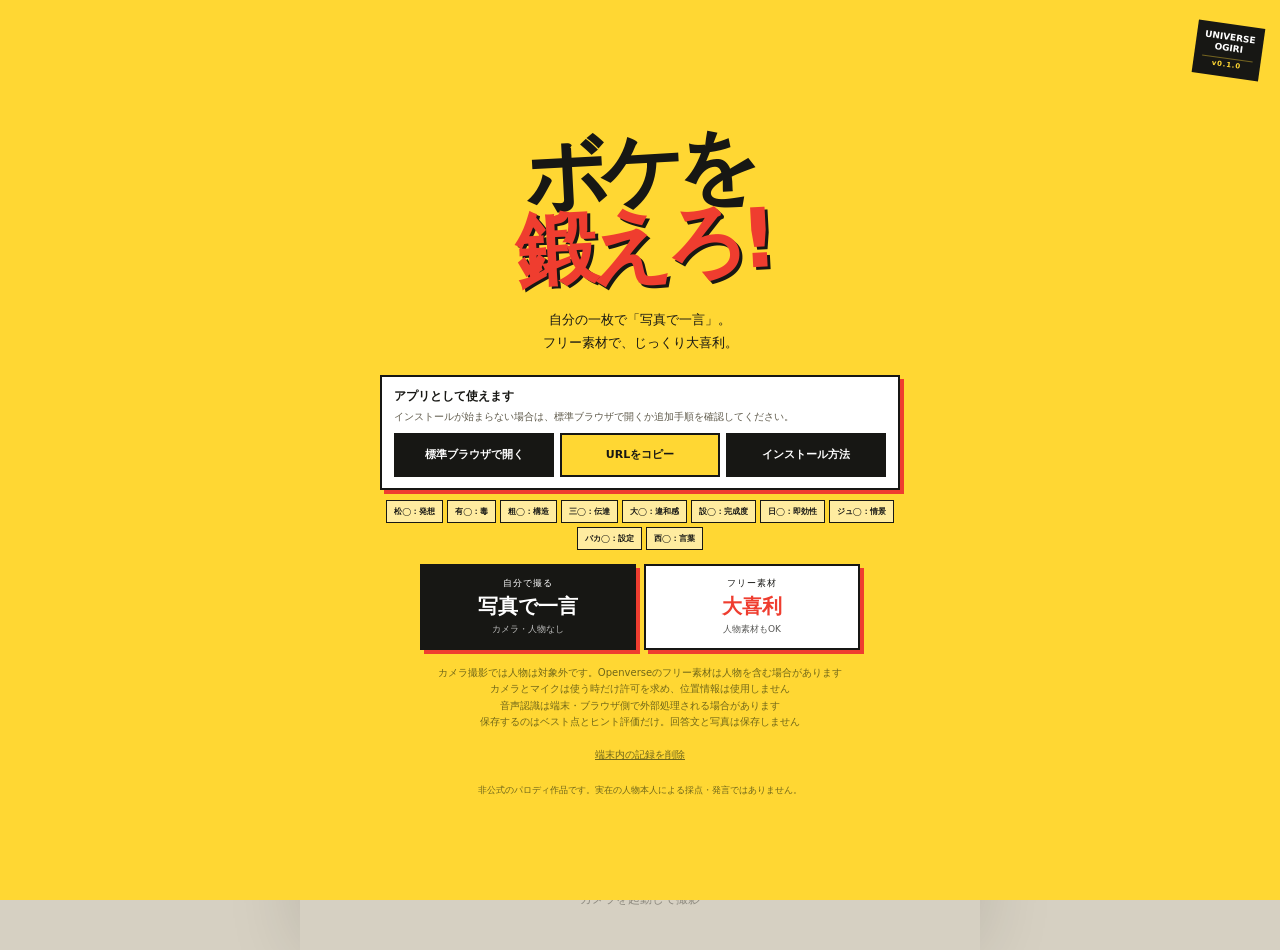
==== index.html @ 5e95cf33 "Release v0.1.0 with separate ogiri modes" ====
<!doctype html>
<html lang="ja">
<head>
  <meta charset="UTF-8">
  <meta name="viewport" content="width=device-width,initial-scale=1,viewport-fit=cover">
  <meta name="theme-color" content="#f2eddf">
  <meta name="application-version" content="0.1.0">
  <meta name="referrer" content="no-referrer">
  <meta http-equiv="Content-Security-Policy" content="default-src 'self'; script-src 'self'; style-src 'self'; img-src 'self' blob: data:; media-src 'self' blob:; connect-src 'self' https://api.openverse.org; object-src 'none'; base-uri 'none'; form-action 'self'">
  <link rel="manifest" href="manifest.webmanifest?v=0.1.0-r8">
  <link rel="icon" type="image/png" href="assets/icon-192.png?v=0.1.0-r8">
  <link rel="apple-touch-icon" href="assets/icon-192.png?v=0.1.0-r8">
  <title>ボケトレ！— 森羅万象・大喜利トレーニング</title>
  <link rel="stylesheet" href="style.css?v=0.1.0-r8">
  <link rel="stylesheet" href="enhancements.css?v=0.1.0-r8">
</head>
<body>
  <main id="app">
    <header>
      <div class="logo"><span>毎日3分</span><b>ボケトレ!</b></div>
      <div class="record"><span>BEST</span><b id="best">—</b></div>
    </header>

    <section id="cameraStage" class="camera-stage">
      <video id="camera" autoplay muted playsinline></video>
      <canvas id="photo"></canvas>
      <img id="stockImage" class="stock-image" alt="大喜利用のフリー画像" referrerpolicy="no-referrer">
      <div class="camera-empty"><div class="eye">◉</div><b>森羅万象を、大喜利に。</b><span>物、空、街、影、風景。なんでもどうぞ。</span></div>
      <div id="peopleWarning" class="people-warning">人物は撮影しないでください</div>
      <div class="finder"><i></i><i></i><i></i><i></i></div>
      <div id="countdown" class="countdown"></div>
      <button id="flipBtn" class="flip" aria-label="カメラ切り替え">↻</button>
      <div id="timer" class="timer"><span></span></div>
    </section>
    <a id="attribution" class="attribution" target="_blank" rel="noopener noreferrer"></a>

    <section id="promptCard" class="prompt-card">
      <span id="modeBadge">モードを選択</span>
      <h1 id="prompt">まずは、目の前の何かを撮ってください。</h1>
    </section>

    <div id="observations" class="observations"><span>時刻を観測中</span></div>

    <section class="controls">
      <button id="shutter" class="shutter" aria-label="撮影する"><i></i></button>
      <button id="stockBtn" class="stock-btn"><b>▦</b><span>フリー画像で遊ぶ</span></button>
      <button id="confirmPhotoBtn" class="confirm-photo" hidden>人物なし・この写真で進む</button>
      <button id="answerBtn" class="answer-btn" hidden><i></i><b>声でボケる</b><span>TAP TO ANSWER</span></button>
      <button id="textAnswerBtn" class="text-answer-btn" hidden>文字で答える</button>
      <form id="textEntry" class="text-entry" hidden>
        <label for="answerInput">回答を入力</label>
        <div><input id="answerInput" maxlength="120" enterkeyhint="send" autocomplete="off" placeholder="ボケを入力"><button type="submit">採点</button></div>
      </form>
      <p id="status">カメラを起動して撮影</p>
    </section>

    <section id="answerCard" class="answer-card">
      <span>あなたの回答</span><p id="answerText">……</p>
    </section>

    <section id="judging" class="judging">
      <div class="judge-panel"><span>M</span><span>A</span><span>S</span><span>M</span><span>O</span><span>S</span><span>H</span><span>J</span><span>B</span><span>N</span></div>
      <div class="judge-name"><span>10の視点</span><b>回答を分析中</b><small>COMEDY TRAINING</small></div>
      <div class="thinking"><i></i><i></i><i></i></div>
    </section>

    <section id="result" class="result">
      <div class="score-ring"><span>TRAINING SCORE</span><b id="score">0</b><em>/ 100</em></div>
      <div id="growth" class="growth"></div>
      <p id="judgeComment"></p>
      <div id="breakdown" class="breakdown"></div>
      <div id="coachTip" class="coach-tip"></div>
      <details class="scoring-trace"><summary>採点根拠を開く</summary><div id="trace"></div></details>
      <div class="calibrate"><span>ヒントは役立った？</span><button id="nearBtn">役立つ</button><button id="farBtn">微妙</button></div>
      <button id="retryBtn">ヒントを使って同じお題に再挑戦</button>
      <button id="newPhotoBtn">次のトレーニングへ</button>
      <button id="changeModeBtn">モード選択に戻る</button>
    </section>

    <section id="start" class="start">
      <div class="sticker">UNIVERSE<br>OGIRI<span class="app-version" aria-label="バージョン 0.1.0">v0.1.0</span></div>
      <h1>ボケを<br><strong>鍛えろ!</strong></h1>
      <p>自分の一枚で「写真で一言」。<br>フリー素材で、じっくり大喜利。</p>
      <aside id="pwaPanel" class="pwa-panel" aria-live="polite" hidden>
        <strong id="pwaTitle"></strong>
        <p id="pwaMessage"></p>
        <div class="pwa-actions">
          <a id="openBrowserBtn" class="pwa-primary" href="./" target="_blank" rel="noopener noreferrer" hidden>標準ブラウザで開く</a>
          <button id="copyUrlBtn" class="pwa-secondary" type="button" hidden>URLをコピー</button>
          <button id="installPwaBtn" class="pwa-primary" type="button" hidden>アプリをインストール</button>
          <button id="installHelpBtn" class="pwa-secondary" type="button" hidden>追加方法を見る</button>
        </div>
        <p id="installHelp" class="pwa-help" hidden></p>
      </aside>
      <div class="judge-roster"><span>松◯：発想</span><span>有◯：毒</span><span>粗◯：構造</span><span>三◯：伝達</span><span>大◯：違和感</span><span>設◯：完成度</span><span>日◯：即効性</span><span>ジュ◯：情景</span><span>バカ◯：設定</span><span>西◯：言葉</span></div>
      <div class="mode-select" aria-label="トレーニングモード">
        <button id="cameraModeBtn" type="button"><span>自分で撮る</span><b>写真で一言</b><em>カメラ・人物なし</em></button>
        <button id="stockModeBtn" type="button"><span>フリー素材</span><b>大喜利</b><em>人物素材もOK</em></button>
      </div>
      <small>カメラ撮影では人物は対象外です。Openverseのフリー素材は人物を含む場合があります<br>カメラとマイクは使う時だけ許可を求め、位置情報は使用しません<br>音声認識は端末・ブラウザ側で外部処理される場合があります<br>保存するのはベスト点とヒント評価だけ。回答文と写真は保存しません</small>
      <button id="clearDataBtn" class="clear-data" type="button">端末内の記録を削除</button>
      <div class="disclaimer">非公式のパロディ作品です。実在の人物本人による採点・発言ではありません。</div>
    </section>
  </main>
  <script src="scoring-core.js?v=0.1.0-r8"></script>
  <script src="pwa-ui.js?v=0.1.0-r8"></script>
  <script src="game.js?v=0.1.0-r8"></script>
</body>
</html>
---- style.css ----
:root{--paper:#f2eddf;--ink:#171714;--red:#ef3d2f;--yellow:#ffd733;--muted:#8d897e}*{box-sizing:border-box;-webkit-tap-highlight-color:transparent}html,body{margin:0;width:100%;min-height:100%;background:var(--paper);color:var(--ink);font-family:system-ui,-apple-system,"Yu Gothic UI","Hiragino Kaku Gothic ProN",sans-serif}button,input{font:inherit;color:inherit}button{min-height:44px}button:active{transform:scale(.96)}#app{min-height:100dvh;position:relative;overflow-x:hidden;padding-bottom:max(20px,env(safe-area-inset-bottom))}header{height:74px;padding:max(15px,env(safe-area-inset-top)) 20px 8px;display:flex;align-items:center;justify-content:space-between}.logo{font-size:12px;font-weight:900;transform:rotate(-2deg)}.logo span{display:block;line-height:.8}.logo b{font-size:25px;line-height:1;color:var(--red);letter-spacing:-.08em}.record{text-align:right}.record span{display:block;font:800 8px system-ui;letter-spacing:.18em;color:var(--muted)}.record b{font:800 22px system-ui}.camera-stage{position:relative;width:calc(100% - 24px);height:min(48vh,420px);min-height:250px;margin:0 12px;border-radius:26px;overflow:hidden;background:#161713;box-shadow:0 12px 30px #302c221c}.camera-stage video,.camera-stage canvas{width:100%;height:100%;object-fit:cover;display:block}.camera-stage canvas{display:none}.camera-stage.captured video{display:none}.camera-stage.captured canvas{display:block}.camera-empty{position:absolute;inset:0;color:#f2eddf;display:flex;flex-direction:column;align-items:center;justify-content:center;background:radial-gradient(circle at 50% 40%,#393a33,#171814 65%)}.camera-ready .camera-empty{display:none}.camera-empty .eye{font-size:54px;color:var(--yellow);line-height:1}.camera-empty b{font-size:17px;margin-top:14px}.camera-empty span{font-size:10px;color:#aaa99f;margin-top:6px}.finder{position:absolute;inset:16px;pointer-events:none}.finder i{position:absolute;width:28px;height:28px;border-color:#fff;border-style:solid;opacity:.75}.finder i:nth-child(1){top:0;left:0;border-width:2px 0 0 2px}.finder i:nth-child(2){top:0;right:0;border-width:2px 2px 0 0}.finder i:nth-child(3){bottom:0;left:0;border-width:0 0 2px 2px}.finder i:nth-child(4){right:0;bottom:0;border-width:0 2px 2px 0}.flip{position:absolute;right:14px;top:14px;width:44px;height:44px;border-radius:50%;border:1px solid #ffffff55;background:#0008;color:white;font-size:23px}.countdown{position:absolute;inset:0;display:grid;place-items:center;font:900 100px system-ui;color:var(--yellow);text-shadow:3px 3px 0 #000;pointer-events:none}.timer{position:absolute;left:0;right:0;bottom:0;height:6px;background:#ffffff33}.timer span{display:block;height:100%;width:100%;background:var(--yellow);transform-origin:left}.prompt-card{position:relative;margin:-22px 28px 0;background:white;padding:16px 18px 17px;border:2px solid var(--ink);box-shadow:5px 5px 0 var(--ink);transform:rotate(-1deg);z-index:2;min-height:91px}.prompt-card>span,.answer-card>span{display:block;color:var(--red);font-size:10px;font-weight:900;letter-spacing:.2em}.prompt-card h1{font-size:clamp(16px,4.5vw,21px);line-height:1.45;margin:5px 0 0;letter-spacing:-.03em}.controls{text-align:center;padding:24px 16px 12px}.shutter{width:74px;height:74px;border-radius:50%;border:3px solid var(--ink);background:transparent;padding:7px}.shutter i{display:block;width:100%;height:100%;border-radius:50%;background:var(--red);transition:.2s}.shutter:disabled{opacity:.25}.answer-btn{margin:auto;border:0;background:transparent}.answer-btn i{display:block;margin:auto;width:72px;height:72px;border-radius:50%;background:var(--red);border:3px solid var(--ink);box-shadow:4px 4px 0 var(--ink);position:relative}.answer-btn i:before{content:"";position:absolute;width:17px;height:29px;border:3px solid white;border-radius:12px;left:24px;top:15px}.answer-btn b{display:block;margin-top:8px;font-size:14px}.answer-btn span{font:800 8px system-ui;letter-spacing:.25em;color:var(--muted)}.listening .answer-btn i{animation:pulse .8s infinite}.controls>p{font-size:12px;color:var(--muted);margin:10px}.answer-card{display:none;margin:16px 22px;padding:13px 16px;border-left:4px solid var(--red);background:#fff}.answer-card.show{display:block}.answer-card p{font-size:16px;font-weight:800;margin:5px 0}.judging{position:fixed;z-index:10;inset:0;background:var(--ink);color:var(--paper);display:none;flex-direction:column;align-items:center;justify-content:center}.judging.show{display:flex}.judge-name{text-align:center;margin-top:25px}.judge-name span,.judge-name small{display:block;font-size:9px;letter-spacing:.25em;color:#999}.judge-name b{display:block;font-size:26px;margin:4px}.thinking{display:flex;gap:8px;margin-top:30px}.thinking i{width:8px;height:8px;background:var(--yellow);border-radius:50%;animation:think 1s infinite}.thinking i:nth-child(2){animation-delay:.18s}.thinking i:nth-child(3){animation-delay:.36s}.result{position:fixed;z-index:11;inset:0;background:var(--yellow);display:none;flex-direction:column;align-items:center;text-align:center;padding:max(50px,env(safe-area-inset-top)) 26px max(25px,env(safe-area-inset-bottom));overflow:auto}.result.show{display:flex}.score-ring{width:180px;height:180px;min-height:180px;border:5px solid var(--ink);border-radius:50%;display:flex;flex-direction:column;justify-content:center;transform:rotate(-3deg);box-shadow:8px 8px 0 var(--red);background:var(--paper)}.score-ring span{font:800 9px system-ui;letter-spacing:.25em}.score-ring b{font:800 88px/.8 system-ui;color:var(--red)}.score-ring em{font:800 12px system-ui;font-style:normal}.result>p{font-size:20px;font-weight:900;line-height:1.6;min-height:64px;margin:30px 0 15px;max-width:350px}.breakdown{display:flex;gap:8px;margin-bottom:25px}.breakdown span{padding:6px 10px;border:1px solid var(--ink);font-size:9px;background:#fff}.result button{width:min(320px,100%);padding:14px;border:2px solid var(--ink);background:var(--ink);color:white;font-weight:900;margin:4px}.result #newPhotoBtn{background:transparent;color:var(--ink)}.start{position:fixed;z-index:20;inset:0;background:var(--yellow);display:flex;flex-direction:column;align-items:center;justify-content:center;text-align:center;padding:60px 28px 42px;overflow-y:auto}.start.gone{display:none}.start .sticker{position:absolute;top:max(24px,env(safe-area-inset-top));right:18px;background:var(--ink);color:white;padding:8px;font:800 9px/1.2 system-ui;transform:rotate(8deg)}.start h1{font-size:clamp(50px,16vw,82px);line-height:.9;margin:13px 0;letter-spacing:-.1em;transform:rotate(-3deg)}.start h1 strong{color:var(--red);text-shadow:3px 3px 0 var(--ink)}.start>p{font-size:13px;line-height:1.8}.start #startBtn{margin-top:20px;background:var(--ink);color:white;border:0;padding:17px 34px;font-weight:900;box-shadow:6px 6px 0 var(--red)}.start small{font-size:10px;line-height:1.65;color:#716719;margin-top:15px;max-width:360px}.start .clear-data{min-height:34px;margin-top:7px;border:0;background:transparent;text-decoration:underline;color:#6f661c;font-size:10px}.disclaimer{margin-top:12px;font-size:9px;color:#6f661c;max-width:330px}@keyframes pulse{50%{transform:scale(1.12);box-shadow:0 0 0 14px #ef3d2f33}}@keyframes think{50%{transform:translateY(-10px)}}@media(max-height:680px){.start{justify-content:flex-start}.start h1{font-size:48px}.judge-roster{margin-top:4px!important}.camera-stage{height:300px}}@media(min-width:700px){#app{max-width:430px;margin:auto;box-shadow:0 0 70px #0002}body{background:#d6d0c2}}
---- enhancements.css ----
.people-warning{position:absolute;z-index:3;left:50%;top:14px;transform:translateX(-50%);white-space:nowrap;background:#171714cc;color:#ffd733;border:1px solid #ffd73366;border-radius:100px;padding:6px 11px;font-size:8px;font-weight:900;letter-spacing:.06em}
.camera-stage.captured .people-warning{display:none}
.observations{display:flex;gap:5px;overflow:hidden;margin:10px 22px -8px}
.observations span{flex:none;border:1px solid #17171444;border-radius:100px;padding:5px 9px;font:800 9px system-ui;letter-spacing:.04em;color:#68655c;background:#fff8}
.judge-roster{display:flex;flex-wrap:wrap;justify-content:center;gap:4px;max-width:340px;margin:8px auto 0}.judge-roster span{border:1px solid #171714;padding:5px 7px;font-size:8px;font-weight:900;background:#fff8}.judge-panel{display:flex}.judge-panel span{width:37px;height:37px;margin-left:-5px;border-radius:50%;border:2px solid #f2eddf;background:#33332e;display:grid;place-items:center;font:800 15px system-ui;color:#ffd733}.judge-panel span:first-child{margin-left:0}.judge-scores{display:grid!important;grid-template-columns:repeat(5,1fr);gap:3px;width:min(370px,100%);margin-bottom:18px!important}.judge-scores span{padding:7px 2px!important;font-size:8px!important;background:#fff!important}.judge-scores b{display:block;font:800 16px system-ui;color:#ef3d2f}
.stock-image{display:none;width:100%;height:100%;object-fit:cover}.camera-stage.using-stock video,.camera-stage.using-stock canvas,.camera-stage.using-stock .camera-empty{display:none}.camera-stage.using-stock .stock-image{display:block}.stock-btn{display:flex;align-items:center;gap:7px;margin:11px auto 0;border:1px solid #171714;background:#fff;padding:9px 14px;font-size:11px;font-weight:900;border-radius:100px}.stock-btn[hidden]{display:none}.stock-btn b{font-size:17px}.attribution{display:none;margin:7px 20px -5px;text-align:center;color:#68655c;font-size:9px;text-decoration:underline;white-space:nowrap;overflow:hidden;text-overflow:ellipsis}.attribution.show{display:block}
.scoring-trace{width:min(360px,100%);margin:0 0 18px;border-top:1px solid #17171455;border-bottom:1px solid #17171455;padding:8px}.scoring-trace summary{cursor:pointer;font-size:11px;font-weight:900}.scoring-trace div{padding-top:8px;font-size:10px;line-height:1.8;text-align:left;white-space:pre-line}.offline-mark{color:#ef3d2f!important;font-weight:900}
.calibrate{display:flex;align-items:center;justify-content:center;flex-wrap:wrap;gap:4px;margin:-7px 0 14px}.calibrate span{font-size:10px;margin-right:5px}.calibrate button{width:auto!important;min-height:40px;margin:0!important;padding:7px 12px!important;font-size:10px!important;background:#fff!important;color:#171714!important;border-width:1px!important}.calibrate.done button{opacity:.35}.calibrate.done:after{content:attr(data-message);width:100%;font-size:9px;font-weight:900;margin-top:4px}
.growth{min-height:22px;margin-top:15px;font:900 14px "Noto Sans JP";color:#ef3d2f}.growth.up{font-size:21px}.coach-tip{width:min(360px,100%);margin:0 0 16px;background:#171714;color:#f2eddf;padding:13px 15px;text-align:left;font-size:11px;line-height:1.7;border-left:6px solid #ef3d2f}.coach-tip b{display:block;color:#ffd733;font-size:9px;letter-spacing:.12em;margin-bottom:3px}
.confirm-photo,.text-answer-btn{display:block;margin:10px auto 0;min-height:44px;border:2px solid #171714;background:#ffd733;padding:10px 16px;font-size:12px;font-weight:900;border-radius:8px}.text-answer-btn{background:transparent}.text-entry{width:min(360px,100%);margin:12px auto 0;text-align:left}.text-entry label{display:block;font-size:10px;font-weight:900;margin-bottom:5px}.text-entry div{display:flex;gap:6px}.text-entry input{min-width:0;flex:1;height:46px;border:2px solid #171714;background:#fff;padding:0 12px;font-size:16px;border-radius:8px}.text-entry button{width:66px;border:0;background:#171714;color:#fff;font-weight:900;border-radius:8px}.confirm-photo[hidden],.text-answer-btn[hidden],.text-entry[hidden]{display:none}
.start .sticker .app-version{display:block;margin-top:4px;border-top:1px solid #ffd73366;padding-top:3px;font:800 7px/1 system-ui;letter-spacing:.12em;color:#ffd733}
@media(min-width:700px){#app{max-width:680px}.camera-stage{height:min(62vh,560px)}.start>p,.start small{max-width:520px}.judge-roster{max-width:520px}.mode-select{width:min(520px,100%)}.judge-scores,.coach-tip,.scoring-trace,.text-entry{width:min(520px,100%)}.result>p{max-width:520px}}
.pwa-panel{width:min(520px,100%);margin:8px auto 2px;padding:11px 12px;border:2px solid #171714;background:#fff;box-shadow:4px 4px 0 #ef3d2f;text-align:left}.pwa-panel>strong{display:block;font-size:12px}.pwa-panel>p{margin:4px 0 8px;font-size:10px;line-height:1.55;color:#5f5a4b}.pwa-actions{display:flex;flex-wrap:wrap;gap:6px}.pwa-actions a,.pwa-actions button{flex:1 1 150px;min-height:44px;margin:0!important;padding:10px 12px;border:2px solid #171714;text-align:center;text-decoration:none;font-size:11px;font-weight:900;display:grid;place-items:center}.pwa-actions .pwa-primary{background:#171714;color:#fff}.pwa-actions .pwa-secondary{background:#ffd733;color:#171714}.pwa-panel[hidden],.pwa-panel [hidden]{display:none!important}.pwa-panel .pwa-help{margin:8px 0 0;padding-top:7px;border-top:1px solid #17171444;color:#171714;font-weight:700;word-break:break-all}
.mode-select{display:grid;grid-template-columns:repeat(2,minmax(0,1fr));gap:8px;width:min(440px,100%);margin:14px auto 0}.mode-select button{min-height:86px;margin:0;border:2px solid #171714;padding:10px;box-shadow:4px 4px 0 #ef3d2f;font-style:normal}.mode-select span,.mode-select b,.mode-select em{display:block}.mode-select span{font-size:9px;letter-spacing:.12em}.mode-select b{margin:3px 0;font-size:20px}.mode-select em{font-size:9px;font-style:normal;opacity:.72}.mode-select #cameraModeBtn{background:#171714;color:#fff}.mode-select #stockModeBtn{background:#fff;color:#171714}.mode-select #stockModeBtn b{color:#ef3d2f}.result #changeModeBtn{background:transparent;color:#171714;border:0;text-decoration:underline;font-size:11px}.prompt-card #modeBadge{color:#ef3d2f}@media(max-width:360px){.mode-select{grid-template-columns:1fr}.mode-select button{min-height:70px}}
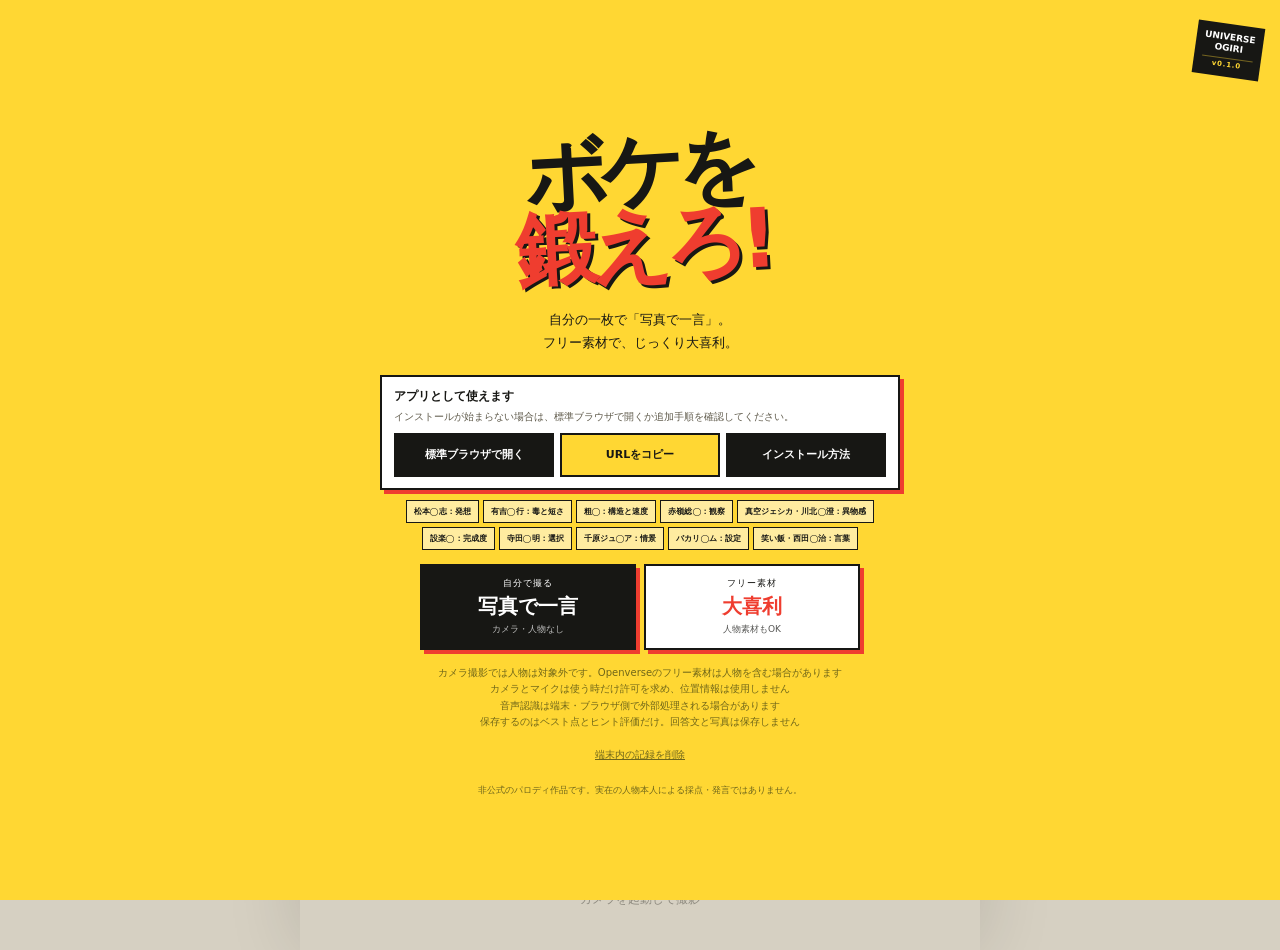
==== commit 8fc5076c: "Implement researched 12-axis judge system" ====
--- a/index.html
+++ b/index.html
@@ -7,12 +7,12 @@
   <meta name="application-version" content="0.1.0">
   <meta name="referrer" content="no-referrer">
   <meta http-equiv="Content-Security-Policy" content="default-src 'self'; script-src 'self'; style-src 'self'; img-src 'self' blob: data:; media-src 'self' blob:; connect-src 'self' https://api.openverse.org; object-src 'none'; base-uri 'none'; form-action 'self'">
-  <link rel="manifest" href="manifest.webmanifest?v=0.1.0-r8">
-  <link rel="icon" type="image/png" href="assets/icon-192.png?v=0.1.0-r8">
-  <link rel="apple-touch-icon" href="assets/icon-192.png?v=0.1.0-r8">
+  <link rel="manifest" href="manifest.webmanifest?v=0.1.0-r15">
+  <link rel="icon" type="image/png" href="assets/icon-192.png?v=0.1.0-r15">
+  <link rel="apple-touch-icon" href="assets/icon-192.png?v=0.1.0-r15">
   <title>ボケトレ！— 森羅万象・大喜利トレーニング</title>
-  <link rel="stylesheet" href="style.css?v=0.1.0-r8">
-  <link rel="stylesheet" href="enhancements.css?v=0.1.0-r8">
+  <link rel="stylesheet" href="style.css?v=0.1.0-r15">
+  <link rel="stylesheet" href="enhancements.css?v=0.1.0-r15">
 </head>
 <body>
   <main id="app">
@@ -59,7 +59,7 @@
     </section>
 
     <section id="judging" class="judging">
-      <div class="judge-panel"><span>M</span><span>A</span><span>S</span><span>M</span><span>O</span><span>S</span><span>H</span><span>J</span><span>B</span><span>N</span></div>
+      <div class="judge-panel"><span>M</span><span>A</span><span>S</span><span>A</span><span>K</span><span>S</span><span>T</span><span>J</span><span>B</span><span>N</span></div>
       <div class="judge-name"><span>10の視点</span><b>回答を分析中</b><small>COMEDY TRAINING</small></div>
       <div class="thinking"><i></i><i></i><i></i></div>
     </section>
@@ -92,7 +92,7 @@
         </div>
         <p id="installHelp" class="pwa-help" hidden></p>
       </aside>
-      <div class="judge-roster"><span>松◯：発想</span><span>有◯：毒</span><span>粗◯：構造</span><span>三◯：伝達</span><span>大◯：違和感</span><span>設◯：完成度</span><span>日◯：即効性</span><span>ジュ◯：情景</span><span>バカ◯：設定</span><span>西◯：言葉</span></div>
+      <div class="judge-roster"><span>松本◯志：発想</span><span>有吉◯行：毒</span><span>粗◯：構造</span><span>赤嶺総◯：観察</span><span>真空ジェシカ・川北◯澄：異物感</span><span>設楽◯：完成度</span><span>寺田◯明：選択</span><span>千原ジュ◯ア：情景</span><span>バカリ◯ム：設定</span><span>笑い飯・西田◯治：言葉</span></div>
       <div class="mode-select" aria-label="トレーニングモード">
         <button id="cameraModeBtn" type="button"><span>自分で撮る</span><b>写真で一言</b><em>カメラ・人物なし</em></button>
         <button id="stockModeBtn" type="button"><span>フリー素材</span><b>大喜利</b><em>人物素材もOK</em></button>
@@ -102,8 +102,8 @@
       <div class="disclaimer">非公式のパロディ作品です。実在の人物本人による採点・発言ではありません。</div>
     </section>
   </main>
-  <script src="scoring-core.js?v=0.1.0-r8"></script>
-  <script src="pwa-ui.js?v=0.1.0-r8"></script>
-  <script src="game.js?v=0.1.0-r8"></script>
+  <script src="scoring-core.js?v=0.1.0-r15"></script>
+  <script src="pwa-ui.js?v=0.1.0-r15"></script>
+  <script src="game.js?v=0.1.0-r15"></script>
 </body>
 </html>
--- a/enhancements.css
+++ b/enhancements.css
@@ -2,13 +2,13 @@
 .camera-stage.captured .people-warning{display:none}
 .observations{display:flex;gap:5px;overflow:hidden;margin:10px 22px -8px}
 .observations span{flex:none;border:1px solid #17171444;border-radius:100px;padding:5px 9px;font:800 9px system-ui;letter-spacing:.04em;color:#68655c;background:#fff8}
-.judge-roster{display:flex;flex-wrap:wrap;justify-content:center;gap:4px;max-width:340px;margin:8px auto 0}.judge-roster span{border:1px solid #171714;padding:5px 7px;font-size:8px;font-weight:900;background:#fff8}.judge-panel{display:flex}.judge-panel span{width:37px;height:37px;margin-left:-5px;border-radius:50%;border:2px solid #f2eddf;background:#33332e;display:grid;place-items:center;font:800 15px system-ui;color:#ffd733}.judge-panel span:first-child{margin-left:0}.judge-scores{display:grid!important;grid-template-columns:repeat(5,1fr);gap:3px;width:min(370px,100%);margin-bottom:18px!important}.judge-scores span{padding:7px 2px!important;font-size:8px!important;background:#fff!important}.judge-scores b{display:block;font:800 16px system-ui;color:#ef3d2f}
+.judge-roster{display:flex;flex-wrap:wrap;justify-content:center;gap:4px;max-width:340px;margin:8px auto 0}.judge-roster span{border:1px solid #171714;padding:5px 7px;font-size:8px;font-weight:900;background:#fff8}.judge-panel{display:flex}.judge-panel span{width:37px;height:37px;margin-left:-5px;border-radius:50%;border:2px solid #f2eddf;background:#33332e;display:grid;place-items:center;font:800 15px system-ui;color:#ffd733}.judge-panel span:first-child{margin-left:0}.judge-scores{display:grid!important;grid-template-columns:repeat(2,minmax(0,1fr));gap:3px;width:min(370px,100%);margin-bottom:18px!important}.judge-scores span{padding:7px 2px!important;font-size:8px!important;background:#fff!important;overflow-wrap:anywhere}.judge-scores b{display:block;font:800 16px system-ui;color:#ef3d2f}
 .stock-image{display:none;width:100%;height:100%;object-fit:cover}.camera-stage.using-stock video,.camera-stage.using-stock canvas,.camera-stage.using-stock .camera-empty{display:none}.camera-stage.using-stock .stock-image{display:block}.stock-btn{display:flex;align-items:center;gap:7px;margin:11px auto 0;border:1px solid #171714;background:#fff;padding:9px 14px;font-size:11px;font-weight:900;border-radius:100px}.stock-btn[hidden]{display:none}.stock-btn b{font-size:17px}.attribution{display:none;margin:7px 20px -5px;text-align:center;color:#68655c;font-size:9px;text-decoration:underline;white-space:nowrap;overflow:hidden;text-overflow:ellipsis}.attribution.show{display:block}
 .scoring-trace{width:min(360px,100%);margin:0 0 18px;border-top:1px solid #17171455;border-bottom:1px solid #17171455;padding:8px}.scoring-trace summary{cursor:pointer;font-size:11px;font-weight:900}.scoring-trace div{padding-top:8px;font-size:10px;line-height:1.8;text-align:left;white-space:pre-line}.offline-mark{color:#ef3d2f!important;font-weight:900}
 .calibrate{display:flex;align-items:center;justify-content:center;flex-wrap:wrap;gap:4px;margin:-7px 0 14px}.calibrate span{font-size:10px;margin-right:5px}.calibrate button{width:auto!important;min-height:40px;margin:0!important;padding:7px 12px!important;font-size:10px!important;background:#fff!important;color:#171714!important;border-width:1px!important}.calibrate.done button{opacity:.35}.calibrate.done:after{content:attr(data-message);width:100%;font-size:9px;font-weight:900;margin-top:4px}
 .growth{min-height:22px;margin-top:15px;font:900 14px "Noto Sans JP";color:#ef3d2f}.growth.up{font-size:21px}.coach-tip{width:min(360px,100%);margin:0 0 16px;background:#171714;color:#f2eddf;padding:13px 15px;text-align:left;font-size:11px;line-height:1.7;border-left:6px solid #ef3d2f}.coach-tip b{display:block;color:#ffd733;font-size:9px;letter-spacing:.12em;margin-bottom:3px}
 .confirm-photo,.text-answer-btn{display:block;margin:10px auto 0;min-height:44px;border:2px solid #171714;background:#ffd733;padding:10px 16px;font-size:12px;font-weight:900;border-radius:8px}.text-answer-btn{background:transparent}.text-entry{width:min(360px,100%);margin:12px auto 0;text-align:left}.text-entry label{display:block;font-size:10px;font-weight:900;margin-bottom:5px}.text-entry div{display:flex;gap:6px}.text-entry input{min-width:0;flex:1;height:46px;border:2px solid #171714;background:#fff;padding:0 12px;font-size:16px;border-radius:8px}.text-entry button{width:66px;border:0;background:#171714;color:#fff;font-weight:900;border-radius:8px}.confirm-photo[hidden],.text-answer-btn[hidden],.text-entry[hidden]{display:none}
 .start .sticker .app-version{display:block;margin-top:4px;border-top:1px solid #ffd73366;padding-top:3px;font:800 7px/1 system-ui;letter-spacing:.12em;color:#ffd733}
-@media(min-width:700px){#app{max-width:680px}.camera-stage{height:min(62vh,560px)}.start>p,.start small{max-width:520px}.judge-roster{max-width:520px}.mode-select{width:min(520px,100%)}.judge-scores,.coach-tip,.scoring-trace,.text-entry{width:min(520px,100%)}.result>p{max-width:520px}}
+@media(min-width:700px){#app{max-width:680px}.camera-stage{height:min(62vh,560px)}.start>p,.start small{max-width:520px}.judge-roster{max-width:520px}.mode-select{width:min(520px,100%)}.judge-scores{grid-template-columns:repeat(5,minmax(0,1fr))}.judge-scores,.coach-tip,.scoring-trace,.text-entry{width:min(520px,100%)}.result>p{max-width:520px}}
 .pwa-panel{width:min(520px,100%);margin:8px auto 2px;padding:11px 12px;border:2px solid #171714;background:#fff;box-shadow:4px 4px 0 #ef3d2f;text-align:left}.pwa-panel>strong{display:block;font-size:12px}.pwa-panel>p{margin:4px 0 8px;font-size:10px;line-height:1.55;color:#5f5a4b}.pwa-actions{display:flex;flex-wrap:wrap;gap:6px}.pwa-actions a,.pwa-actions button{flex:1 1 150px;min-height:44px;margin:0!important;padding:10px 12px;border:2px solid #171714;text-align:center;text-decoration:none;font-size:11px;font-weight:900;display:grid;place-items:center}.pwa-actions .pwa-primary{background:#171714;color:#fff}.pwa-actions .pwa-secondary{background:#ffd733;color:#171714}.pwa-panel[hidden],.pwa-panel [hidden]{display:none!important}.pwa-panel .pwa-help{margin:8px 0 0;padding-top:7px;border-top:1px solid #17171444;color:#171714;font-weight:700;word-break:break-all}
 .mode-select{display:grid;grid-template-columns:repeat(2,minmax(0,1fr));gap:8px;width:min(440px,100%);margin:14px auto 0}.mode-select button{min-height:86px;margin:0;border:2px solid #171714;padding:10px;box-shadow:4px 4px 0 #ef3d2f;font-style:normal}.mode-select span,.mode-select b,.mode-select em{display:block}.mode-select span{font-size:9px;letter-spacing:.12em}.mode-select b{margin:3px 0;font-size:20px}.mode-select em{font-size:9px;font-style:normal;opacity:.72}.mode-select #cameraModeBtn{background:#171714;color:#fff}.mode-select #stockModeBtn{background:#fff;color:#171714}.mode-select #stockModeBtn b{color:#ef3d2f}.result #changeModeBtn{background:transparent;color:#171714;border:0;text-decoration:underline;font-size:11px}.prompt-card #modeBadge{color:#ef3d2f}@media(max-width:360px){.mode-select{grid-template-columns:1fr}.mode-select button{min-height:70px}}
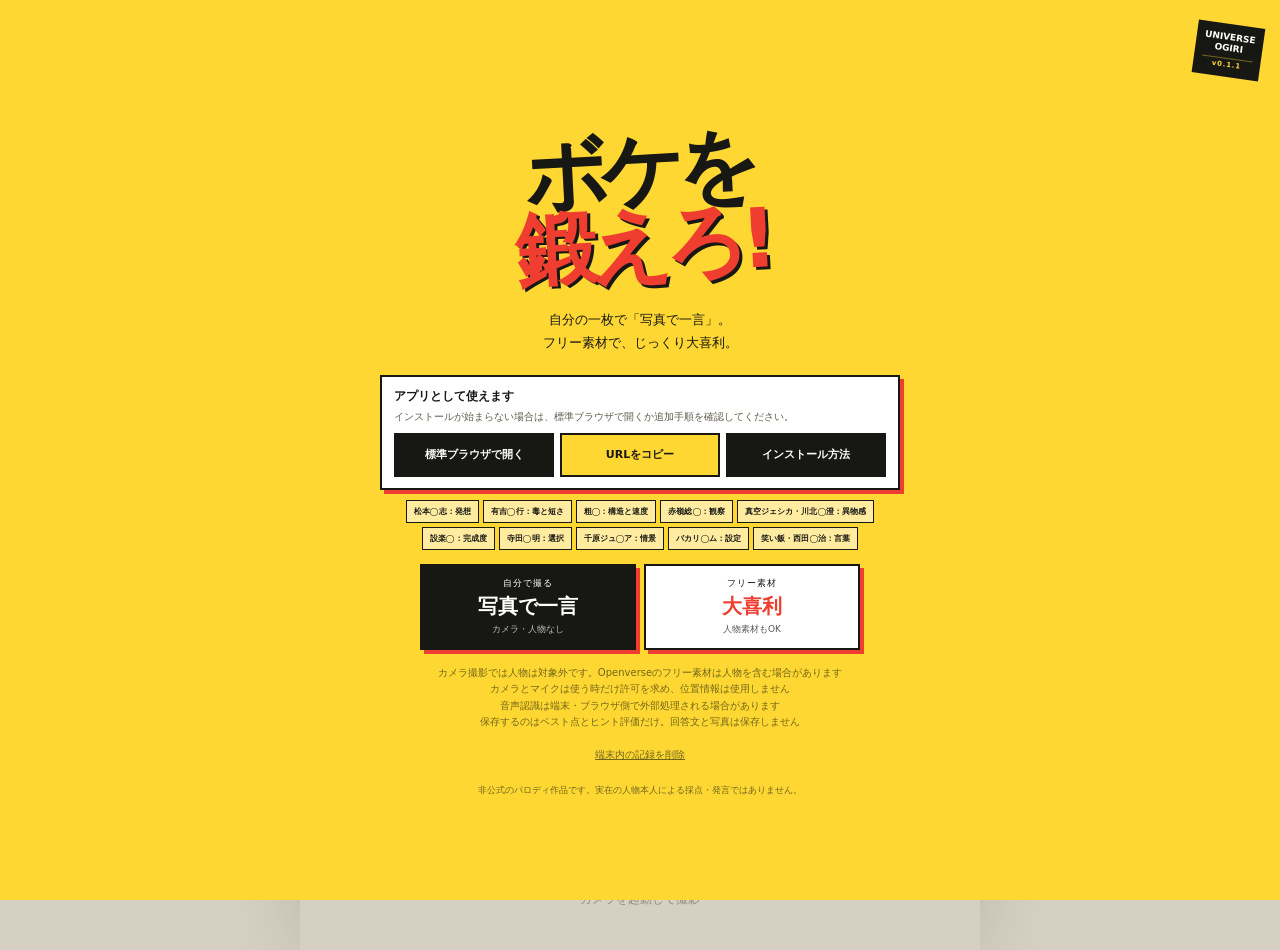
==== commit 0e0eaf29: "Release v0.1.1" ====
--- a/index.html
+++ b/index.html
@@ -4,15 +4,15 @@
   <meta charset="UTF-8">
   <meta name="viewport" content="width=device-width,initial-scale=1,viewport-fit=cover">
   <meta name="theme-color" content="#f2eddf">
-  <meta name="application-version" content="0.1.0">
+  <meta name="application-version" content="0.1.1">
   <meta name="referrer" content="no-referrer">
   <meta http-equiv="Content-Security-Policy" content="default-src 'self'; script-src 'self'; style-src 'self'; img-src 'self' blob: data:; media-src 'self' blob:; connect-src 'self' https://api.openverse.org; object-src 'none'; base-uri 'none'; form-action 'self'">
-  <link rel="manifest" href="manifest.webmanifest?v=0.1.0-r15">
-  <link rel="icon" type="image/png" href="assets/icon-192.png?v=0.1.0-r15">
-  <link rel="apple-touch-icon" href="assets/icon-192.png?v=0.1.0-r15">
+  <link rel="manifest" href="manifest.webmanifest?v=0.1.1-r1">
+  <link rel="icon" type="image/png" href="assets/icon-192.png?v=0.1.1-r1">
+  <link rel="apple-touch-icon" href="assets/icon-192.png?v=0.1.1-r1">
   <title>ボケトレ！— 森羅万象・大喜利トレーニング</title>
-  <link rel="stylesheet" href="style.css?v=0.1.0-r15">
-  <link rel="stylesheet" href="enhancements.css?v=0.1.0-r15">
+  <link rel="stylesheet" href="style.css?v=0.1.1-r1">
+  <link rel="stylesheet" href="enhancements.css?v=0.1.1-r1">
 </head>
 <body>
   <main id="app">
@@ -78,7 +78,7 @@
     </section>
 
     <section id="start" class="start">
-      <div class="sticker">UNIVERSE<br>OGIRI<span class="app-version" aria-label="バージョン 0.1.0">v0.1.0</span></div>
+      <div class="sticker">UNIVERSE<br>OGIRI<span class="app-version" aria-label="バージョン 0.1.1">v0.1.1</span></div>
       <h1>ボケを<br><strong>鍛えろ!</strong></h1>
       <p>自分の一枚で「写真で一言」。<br>フリー素材で、じっくり大喜利。</p>
       <aside id="pwaPanel" class="pwa-panel" aria-live="polite" hidden>
@@ -102,8 +102,8 @@
       <div class="disclaimer">非公式のパロディ作品です。実在の人物本人による採点・発言ではありません。</div>
     </section>
   </main>
-  <script src="scoring-core.js?v=0.1.0-r15"></script>
-  <script src="pwa-ui.js?v=0.1.0-r15"></script>
-  <script src="game.js?v=0.1.0-r15"></script>
+  <script src="scoring-core.js?v=0.1.1-r1"></script>
+  <script src="pwa-ui.js?v=0.1.1-r1"></script>
+  <script src="game.js?v=0.1.1-r1"></script>
 </body>
 </html>
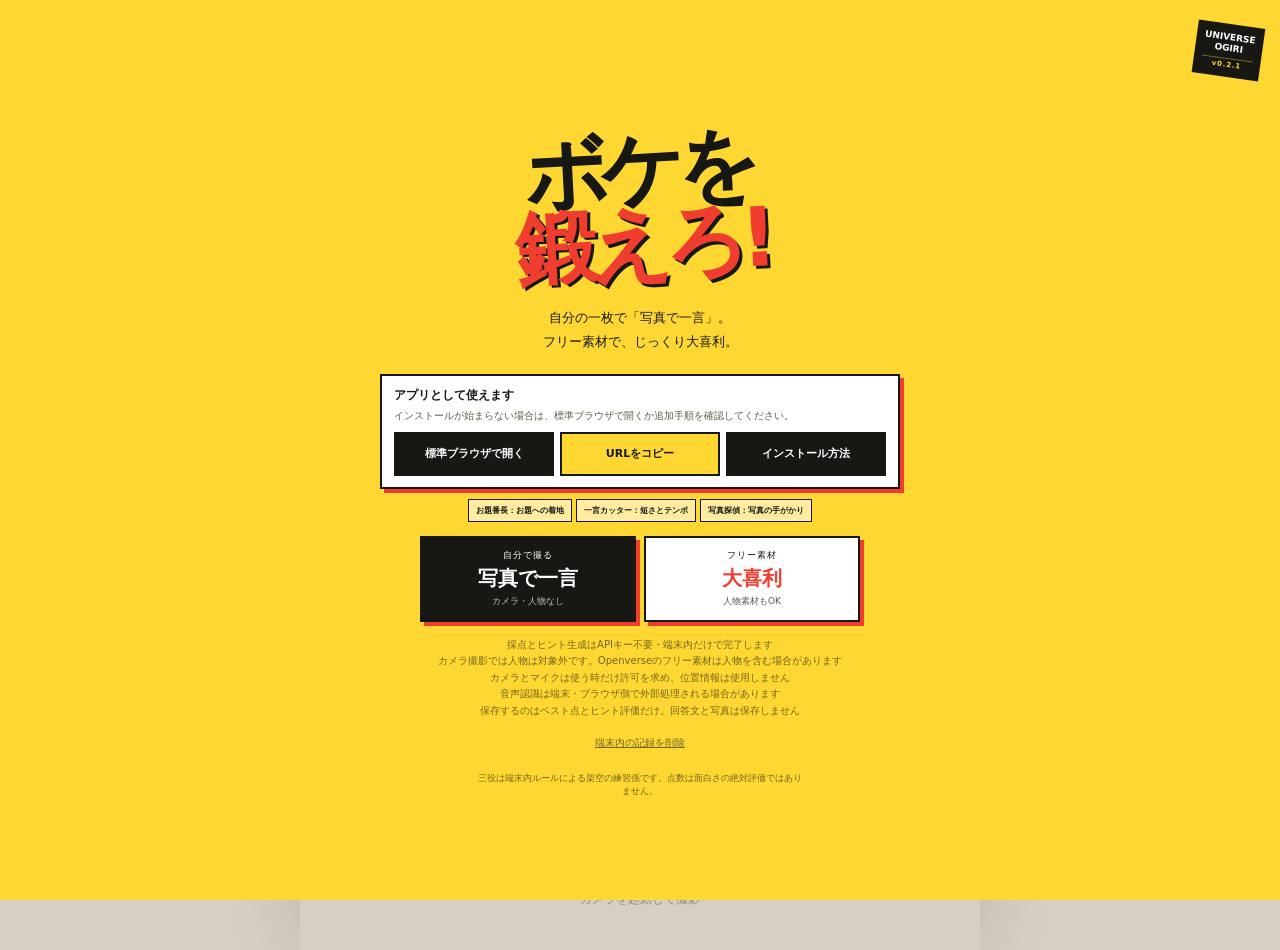
==== commit 4f8b84c0: "Add API-free local jury scoring" ====
--- a/index.html
+++ b/index.html
@@ -4,21 +4,21 @@
   <meta charset="UTF-8">
   <meta name="viewport" content="width=device-width,initial-scale=1,viewport-fit=cover">
   <meta name="theme-color" content="#f2eddf">
-  <meta name="application-version" content="0.1.1">
+  <meta name="application-version" content="0.2.1">
   <meta name="referrer" content="no-referrer">
   <meta http-equiv="Content-Security-Policy" content="default-src 'self'; script-src 'self'; style-src 'self'; img-src 'self' blob: data:; media-src 'self' blob:; connect-src 'self' https://api.openverse.org; object-src 'none'; base-uri 'none'; form-action 'self'">
-  <link rel="manifest" href="manifest.webmanifest?v=0.1.1-r1">
-  <link rel="icon" type="image/png" href="assets/icon-192.png?v=0.1.1-r1">
-  <link rel="apple-touch-icon" href="assets/icon-192.png?v=0.1.1-r1">
+  <link rel="manifest" href="manifest.webmanifest?v=0.2.1-r2">
+  <link rel="icon" type="image/png" href="assets/icon-192.png?v=0.2.1-r2">
+  <link rel="apple-touch-icon" href="assets/icon-192.png?v=0.2.1-r2">
   <title>ボケトレ！— 森羅万象・大喜利トレーニング</title>
-  <link rel="stylesheet" href="style.css?v=0.1.1-r1">
-  <link rel="stylesheet" href="enhancements.css?v=0.1.1-r1">
+  <link rel="stylesheet" href="style.css?v=0.2.1-r2">
+  <link rel="stylesheet" href="enhancements.css?v=0.2.1-r2">
 </head>
 <body>
   <main id="app">
     <header>
       <div class="logo"><span>毎日3分</span><b>ボケトレ!</b></div>
-      <div class="record"><span>BEST</span><b id="best">—</b></div>
+      <div class="record"><span>BEST LOCAL</span><b id="best">—</b></div>
     </header>
 
     <section id="cameraStage" class="camera-stage">
@@ -52,6 +52,7 @@
         <div><input id="answerInput" maxlength="120" enterkeyhint="send" autocomplete="off" placeholder="ボケを入力"><button type="submit">採点</button></div>
       </form>
       <p id="status">カメラを起動して撮影</p>
+      <button id="modeBackInlineBtn" class="mode-back-inline" type="button" hidden>モード選択に戻る</button>
     </section>
 
     <section id="answerCard" class="answer-card">
@@ -59,18 +60,23 @@
     </section>
 
     <section id="judging" class="judging">
-      <div class="judge-panel"><span>M</span><span>A</span><span>S</span><span>A</span><span>K</span><span>S</span><span>T</span><span>J</span><span>B</span><span>N</span></div>
-      <div class="judge-name"><span>10の視点</span><b>回答を分析中</b><small>COMEDY TRAINING</small></div>
+      <div class="judge-panel"><span>題</span><span>切</span><span>写</span></div>
+      <div class="judge-name"><span>端末内・三役審査</span><b>証拠を突き合わせ中</b><small>NO API / LOCAL ONLY</small></div>
       <div class="thinking"><i></i><i></i><i></i></div>
     </section>
 
     <section id="result" class="result">
-      <div class="score-ring"><span>TRAINING SCORE</span><b id="score">0</b><em>/ 100</em></div>
+      <div class="score-ring"><span>LOCAL TRAINING</span><b id="score">0</b><em>/ 100</em></div>
       <div id="growth" class="growth"></div>
       <p id="judgeComment"></p>
       <div id="breakdown" class="breakdown"></div>
       <div id="coachTip" class="coach-tip"></div>
       <details class="scoring-trace"><summary>採点根拠を開く</summary><div id="trace"></div></details>
+      <section class="local-jury" aria-labelledby="localJuryTitle">
+        <div class="local-jury-heading"><b id="localJuryTitle">端末内・三役審査会</b><span>API不要</span></div>
+        <p>3役が別々の測定項目を担当します。意味や面白さの正解ではなく、再挑戦のための練習値です。</p>
+        <div id="localJuryCards" class="local-jury-cards"></div>
+      </section>
       <div class="calibrate"><span>ヒントは役立った？</span><button id="nearBtn">役立つ</button><button id="farBtn">微妙</button></div>
       <button id="retryBtn">ヒントを使って同じお題に再挑戦</button>
       <button id="newPhotoBtn">次のトレーニングへ</button>
@@ -78,7 +84,7 @@
     </section>
 
     <section id="start" class="start">
-      <div class="sticker">UNIVERSE<br>OGIRI<span class="app-version" aria-label="バージョン 0.1.1">v0.1.1</span></div>
+      <div class="sticker">UNIVERSE<br>OGIRI<span class="app-version" aria-label="バージョン 0.2.1">v0.2.1</span></div>
       <h1>ボケを<br><strong>鍛えろ!</strong></h1>
       <p>自分の一枚で「写真で一言」。<br>フリー素材で、じっくり大喜利。</p>
       <aside id="pwaPanel" class="pwa-panel" aria-live="polite" hidden>
@@ -92,18 +98,18 @@
         </div>
         <p id="installHelp" class="pwa-help" hidden></p>
       </aside>
-      <div class="judge-roster"><span>松本◯志：発想</span><span>有吉◯行：毒</span><span>粗◯：構造</span><span>赤嶺総◯：観察</span><span>真空ジェシカ・川北◯澄：異物感</span><span>設楽◯：完成度</span><span>寺田◯明：選択</span><span>千原ジュ◯ア：情景</span><span>バカリ◯ム：設定</span><span>笑い飯・西田◯治：言葉</span></div>
+      <div class="judge-roster"><span>お題番長：お題への着地</span><span>一言カッター：短さとテンポ</span><span>写真探偵：写真の手がかり</span></div>
       <div class="mode-select" aria-label="トレーニングモード">
         <button id="cameraModeBtn" type="button"><span>自分で撮る</span><b>写真で一言</b><em>カメラ・人物なし</em></button>
         <button id="stockModeBtn" type="button"><span>フリー素材</span><b>大喜利</b><em>人物素材もOK</em></button>
       </div>
-      <small>カメラ撮影では人物は対象外です。Openverseのフリー素材は人物を含む場合があります<br>カメラとマイクは使う時だけ許可を求め、位置情報は使用しません<br>音声認識は端末・ブラウザ側で外部処理される場合があります<br>保存するのはベスト点とヒント評価だけ。回答文と写真は保存しません</small>
+      <small>採点とヒント生成はAPIキー不要・端末内だけで完了します<br>カメラ撮影では人物は対象外です。Openverseのフリー素材は人物を含む場合があります<br>カメラとマイクは使う時だけ許可を求め、位置情報は使用しません<br>音声認識は端末・ブラウザ側で外部処理される場合があります<br>保存するのはベスト点とヒント評価だけ。回答文と写真は保存しません</small>
       <button id="clearDataBtn" class="clear-data" type="button">端末内の記録を削除</button>
-      <div class="disclaimer">非公式のパロディ作品です。実在の人物本人による採点・発言ではありません。</div>
+      <div class="disclaimer">三役は端末内ルールによる架空の練習係です。点数は面白さの絶対評価ではありません。</div>
     </section>
   </main>
-  <script src="scoring-core.js?v=0.1.1-r1"></script>
-  <script src="pwa-ui.js?v=0.1.1-r1"></script>
-  <script src="game.js?v=0.1.1-r1"></script>
+  <script src="scoring-core.js?v=0.2.1-r2"></script>
+  <script src="pwa-ui.js?v=0.2.1-r2"></script>
+  <script src="game.js?v=0.2.1-r2"></script>
 </body>
 </html>
--- a/enhancements.css
+++ b/enhancements.css
@@ -12,3 +12,8 @@
 @media(min-width:700px){#app{max-width:680px}.camera-stage{height:min(62vh,560px)}.start>p,.start small{max-width:520px}.judge-roster{max-width:520px}.mode-select{width:min(520px,100%)}.judge-scores{grid-template-columns:repeat(5,minmax(0,1fr))}.judge-scores,.coach-tip,.scoring-trace,.text-entry{width:min(520px,100%)}.result>p{max-width:520px}}
 .pwa-panel{width:min(520px,100%);margin:8px auto 2px;padding:11px 12px;border:2px solid #171714;background:#fff;box-shadow:4px 4px 0 #ef3d2f;text-align:left}.pwa-panel>strong{display:block;font-size:12px}.pwa-panel>p{margin:4px 0 8px;font-size:10px;line-height:1.55;color:#5f5a4b}.pwa-actions{display:flex;flex-wrap:wrap;gap:6px}.pwa-actions a,.pwa-actions button{flex:1 1 150px;min-height:44px;margin:0!important;padding:10px 12px;border:2px solid #171714;text-align:center;text-decoration:none;font-size:11px;font-weight:900;display:grid;place-items:center}.pwa-actions .pwa-primary{background:#171714;color:#fff}.pwa-actions .pwa-secondary{background:#ffd733;color:#171714}.pwa-panel[hidden],.pwa-panel [hidden]{display:none!important}.pwa-panel .pwa-help{margin:8px 0 0;padding-top:7px;border-top:1px solid #17171444;color:#171714;font-weight:700;word-break:break-all}
 .mode-select{display:grid;grid-template-columns:repeat(2,minmax(0,1fr));gap:8px;width:min(440px,100%);margin:14px auto 0}.mode-select button{min-height:86px;margin:0;border:2px solid #171714;padding:10px;box-shadow:4px 4px 0 #ef3d2f;font-style:normal}.mode-select span,.mode-select b,.mode-select em{display:block}.mode-select span{font-size:9px;letter-spacing:.12em}.mode-select b{margin:3px 0;font-size:20px}.mode-select em{font-size:9px;font-style:normal;opacity:.72}.mode-select #cameraModeBtn{background:#171714;color:#fff}.mode-select #stockModeBtn{background:#fff;color:#171714}.mode-select #stockModeBtn b{color:#ef3d2f}.result #changeModeBtn{background:transparent;color:#171714;border:0;text-decoration:underline;font-size:11px}.prompt-card #modeBadge{color:#ef3d2f}@media(max-width:360px){.mode-select{grid-template-columns:1fr}.mode-select button{min-height:70px}}
+.mode-back-inline{display:block;margin:8px auto 0;border:0;background:transparent;color:#171714;text-decoration:underline;font-size:10px;font-weight:800}.mode-back-inline[hidden]{display:none}
+.local-signals{display:grid!important;grid-template-columns:repeat(2,minmax(0,1fr));gap:5px;width:min(370px,100%);margin-bottom:18px!important}.local-signals span{padding:8px!important;background:#fff!important;font-size:9px!important}.local-signals b{display:block;font:900 18px system-ui;color:#ef3d2f}.local-signals b:after{content:'%';font-size:9px;color:#68655c}
+.result{overflow-x:hidden}
+.local-jury{width:min(370px,100%);margin:0 0 18px;padding:14px;border:2px solid #171714;background:#ffd733;box-shadow:5px 5px 0 #ef3d2f;text-align:left}.local-jury-heading{display:flex;align-items:center;justify-content:space-between;gap:10px}.local-jury-heading b{font:900 13px system-ui;letter-spacing:.08em}.local-jury-heading span{border:1px solid #171714;border-radius:100px;padding:3px 7px;font-size:8px;font-weight:900;background:#fff}.local-jury>p{margin:7px 0 10px;font-size:10px;line-height:1.6}.local-jury-cards{display:grid;gap:6px}.local-jury-cards article{padding:10px;background:#fff;border:1px solid #171714}.local-jury-cards article>div{display:grid;grid-template-columns:30px 1fr auto;align-items:center;gap:8px}.local-jury-cards i{width:30px;height:30px;border-radius:50%;display:grid;place-items:center;background:#171714;color:#ffd733;font-style:normal;font-weight:900}.local-jury-cards b{font-size:10px}.local-jury-cards strong{font:900 24px/1 system-ui;color:#ef3d2f}.local-jury-cards strong:after{content:'点';font-size:8px;color:#68655c}.local-jury-cards p{margin:7px 0 0;padding-top:7px;border-top:1px dashed #17171455;font-size:10px;line-height:1.55;font-weight:800}
+@media(min-width:700px){.local-signals{grid-template-columns:repeat(4,minmax(0,1fr));width:min(520px,100%)}.local-jury{width:min(520px,100%)}.local-jury-cards{grid-template-columns:repeat(3,minmax(0,1fr))}.local-jury-cards article>div{grid-template-columns:30px 1fr}.local-jury-cards strong{grid-column:1/-1;text-align:center;font-size:32px}}
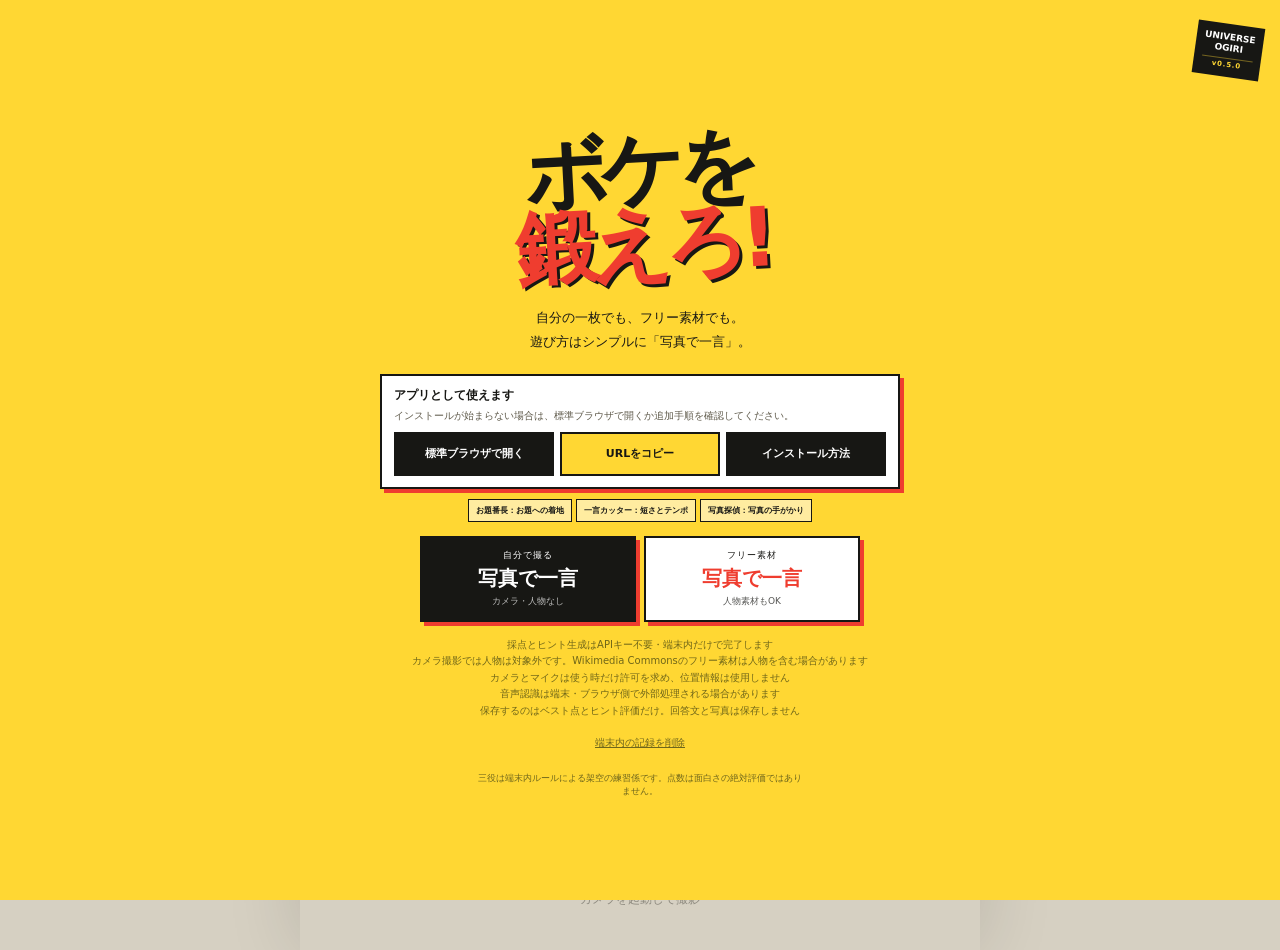
==== commit 3b5ce1d7: "写真で一言の教材と練習コースを拡充" ====
--- a/index.html
+++ b/index.html
@@ -4,15 +4,15 @@
   <meta charset="UTF-8">
   <meta name="viewport" content="width=device-width,initial-scale=1,viewport-fit=cover">
   <meta name="theme-color" content="#f2eddf">
-  <meta name="application-version" content="0.2.1">
+  <meta name="application-version" content="0.5.0">
   <meta name="referrer" content="no-referrer">
-  <meta http-equiv="Content-Security-Policy" content="default-src 'self'; script-src 'self'; style-src 'self'; img-src 'self' blob: data:; media-src 'self' blob:; connect-src 'self' https://api.openverse.org; object-src 'none'; base-uri 'none'; form-action 'self'">
-  <link rel="manifest" href="manifest.webmanifest?v=0.2.1-r2">
-  <link rel="icon" type="image/png" href="assets/icon-192.png?v=0.2.1-r2">
-  <link rel="apple-touch-icon" href="assets/icon-192.png?v=0.2.1-r2">
+  <meta http-equiv="Content-Security-Policy" content="default-src 'self'; script-src 'self'; style-src 'self'; img-src 'self' blob: data:; media-src 'self' blob:; connect-src 'self' https://commons.wikimedia.org https://upload.wikimedia.org; object-src 'none'; base-uri 'none'; form-action 'self'">
+  <link rel="manifest" href="manifest.webmanifest?v=0.5.0-r1">
+  <link rel="icon" type="image/png" href="assets/icon-192.png?v=0.5.0-r1">
+  <link rel="apple-touch-icon" href="assets/icon-192.png?v=0.5.0-r1">
   <title>ボケトレ！— 森羅万象・大喜利トレーニング</title>
-  <link rel="stylesheet" href="style.css?v=0.2.1-r2">
-  <link rel="stylesheet" href="enhancements.css?v=0.2.1-r2">
+  <link rel="stylesheet" href="style.css?v=0.5.0-r1">
+  <link rel="stylesheet" href="enhancements.css?v=0.5.0-r1">
 </head>
 <body>
   <main id="app">
@@ -77,16 +77,16 @@
         <p>3役が別々の測定項目を担当します。意味や面白さの正解ではなく、再挑戦のための練習値です。</p>
         <div id="localJuryCards" class="local-jury-cards"></div>
       </section>
-      <div class="calibrate"><span>ヒントは役立った？</span><button id="nearBtn">役立つ</button><button id="farBtn">微妙</button></div>
-      <button id="retryBtn">ヒントを使って同じお題に再挑戦</button>
+      <div class="calibrate"><span>このアドバイスは役立った？</span><button id="nearBtn">役立つ</button><button id="farBtn">微妙</button></div>
+      <button id="retryBtn">アドバイスを使って同じ写真に再挑戦</button>
       <button id="newPhotoBtn">次のトレーニングへ</button>
       <button id="changeModeBtn">モード選択に戻る</button>
     </section>
 
     <section id="start" class="start">
-      <div class="sticker">UNIVERSE<br>OGIRI<span class="app-version" aria-label="バージョン 0.2.1">v0.2.1</span></div>
+      <div class="sticker">UNIVERSE<br>OGIRI<span class="app-version" aria-label="バージョン 0.5.0">v0.5.0</span></div>
       <h1>ボケを<br><strong>鍛えろ!</strong></h1>
-      <p>自分の一枚で「写真で一言」。<br>フリー素材で、じっくり大喜利。</p>
+      <p>自分の一枚でも、フリー素材でも。<br>遊び方はシンプルに「写真で一言」。</p>
       <aside id="pwaPanel" class="pwa-panel" aria-live="polite" hidden>
         <strong id="pwaTitle"></strong>
         <p id="pwaMessage"></p>
@@ -101,15 +101,16 @@
       <div class="judge-roster"><span>お題番長：お題への着地</span><span>一言カッター：短さとテンポ</span><span>写真探偵：写真の手がかり</span></div>
       <div class="mode-select" aria-label="トレーニングモード">
         <button id="cameraModeBtn" type="button"><span>自分で撮る</span><b>写真で一言</b><em>カメラ・人物なし</em></button>
-        <button id="stockModeBtn" type="button"><span>フリー素材</span><b>大喜利</b><em>人物素材もOK</em></button>
+        <button id="stockModeBtn" type="button"><span>フリー素材</span><b>写真で一言</b><em>人物素材もOK</em></button>
       </div>
-      <small>採点とヒント生成はAPIキー不要・端末内だけで完了します<br>カメラ撮影では人物は対象外です。Openverseのフリー素材は人物を含む場合があります<br>カメラとマイクは使う時だけ許可を求め、位置情報は使用しません<br>音声認識は端末・ブラウザ側で外部処理される場合があります<br>保存するのはベスト点とヒント評価だけ。回答文と写真は保存しません</small>
+      <small>採点とヒント生成はAPIキー不要・端末内だけで完了します<br>カメラ撮影では人物は対象外です。Wikimedia Commonsのフリー素材は人物を含む場合があります<br>カメラとマイクは使う時だけ許可を求め、位置情報は使用しません<br>音声認識は端末・ブラウザ側で外部処理される場合があります<br>保存するのはベスト点とヒント評価だけ。回答文と写真は保存しません</small>
       <button id="clearDataBtn" class="clear-data" type="button">端末内の記録を削除</button>
       <div class="disclaimer">三役は端末内ルールによる架空の練習係です。点数は面白さの絶対評価ではありません。</div>
     </section>
   </main>
-  <script src="scoring-core.js?v=0.2.1-r2"></script>
-  <script src="pwa-ui.js?v=0.2.1-r2"></script>
-  <script src="game.js?v=0.2.1-r2"></script>
+  <script src="scoring-core.js?v=0.5.0-r1"></script>
+  <script src="stock-library.js?v=0.5.0-r1"></script>
+  <script src="pwa-ui.js?v=0.5.0-r1"></script>
+  <script src="game.js?v=0.5.0-r1"></script>
 </body>
 </html>
--- a/enhancements.css
+++ b/enhancements.css
@@ -6,7 +6,7 @@
 .stock-image{display:none;width:100%;height:100%;object-fit:cover}.camera-stage.using-stock video,.camera-stage.using-stock canvas,.camera-stage.using-stock .camera-empty{display:none}.camera-stage.using-stock .stock-image{display:block}.stock-btn{display:flex;align-items:center;gap:7px;margin:11px auto 0;border:1px solid #171714;background:#fff;padding:9px 14px;font-size:11px;font-weight:900;border-radius:100px}.stock-btn[hidden]{display:none}.stock-btn b{font-size:17px}.attribution{display:none;margin:7px 20px -5px;text-align:center;color:#68655c;font-size:9px;text-decoration:underline;white-space:nowrap;overflow:hidden;text-overflow:ellipsis}.attribution.show{display:block}
 .scoring-trace{width:min(360px,100%);margin:0 0 18px;border-top:1px solid #17171455;border-bottom:1px solid #17171455;padding:8px}.scoring-trace summary{cursor:pointer;font-size:11px;font-weight:900}.scoring-trace div{padding-top:8px;font-size:10px;line-height:1.8;text-align:left;white-space:pre-line}.offline-mark{color:#ef3d2f!important;font-weight:900}
 .calibrate{display:flex;align-items:center;justify-content:center;flex-wrap:wrap;gap:4px;margin:-7px 0 14px}.calibrate span{font-size:10px;margin-right:5px}.calibrate button{width:auto!important;min-height:40px;margin:0!important;padding:7px 12px!important;font-size:10px!important;background:#fff!important;color:#171714!important;border-width:1px!important}.calibrate.done button{opacity:.35}.calibrate.done:after{content:attr(data-message);width:100%;font-size:9px;font-weight:900;margin-top:4px}
-.growth{min-height:22px;margin-top:15px;font:900 14px "Noto Sans JP";color:#ef3d2f}.growth.up{font-size:21px}.coach-tip{width:min(360px,100%);margin:0 0 16px;background:#171714;color:#f2eddf;padding:13px 15px;text-align:left;font-size:11px;line-height:1.7;border-left:6px solid #ef3d2f}.coach-tip b{display:block;color:#ffd733;font-size:9px;letter-spacing:.12em;margin-bottom:3px}
+.growth{min-height:22px;margin-top:15px;font:900 14px "Noto Sans JP";color:#ef3d2f}.growth.up{font-size:21px}.coach-tip{width:min(360px,100%);margin:0 0 16px;background:#171714;color:#f2eddf;padding:13px 15px;text-align:left;font-size:11px;line-height:1.7;border-left:6px solid #ef3d2f}.coach-tip b{display:block;color:#ffd733;font-size:9px;letter-spacing:.12em;margin-bottom:3px}.coach-tip strong{display:block;margin:2px 0 7px;font-size:19px;color:#fff}.coach-tip p{margin:6px 0}.coach-tip p+ p{padding-top:6px;border-top:1px dashed #f2eddf55;font-weight:800}.coach-tip small{display:block;margin-top:8px;color:#c8c1ae;font-size:8px;line-height:1.55}
 .confirm-photo,.text-answer-btn{display:block;margin:10px auto 0;min-height:44px;border:2px solid #171714;background:#ffd733;padding:10px 16px;font-size:12px;font-weight:900;border-radius:8px}.text-answer-btn{background:transparent}.text-entry{width:min(360px,100%);margin:12px auto 0;text-align:left}.text-entry label{display:block;font-size:10px;font-weight:900;margin-bottom:5px}.text-entry div{display:flex;gap:6px}.text-entry input{min-width:0;flex:1;height:46px;border:2px solid #171714;background:#fff;padding:0 12px;font-size:16px;border-radius:8px}.text-entry button{width:66px;border:0;background:#171714;color:#fff;font-weight:900;border-radius:8px}.confirm-photo[hidden],.text-answer-btn[hidden],.text-entry[hidden]{display:none}
 .start .sticker .app-version{display:block;margin-top:4px;border-top:1px solid #ffd73366;padding-top:3px;font:800 7px/1 system-ui;letter-spacing:.12em;color:#ffd733}
 @media(min-width:700px){#app{max-width:680px}.camera-stage{height:min(62vh,560px)}.start>p,.start small{max-width:520px}.judge-roster{max-width:520px}.mode-select{width:min(520px,100%)}.judge-scores{grid-template-columns:repeat(5,minmax(0,1fr))}.judge-scores,.coach-tip,.scoring-trace,.text-entry{width:min(520px,100%)}.result>p{max-width:520px}}
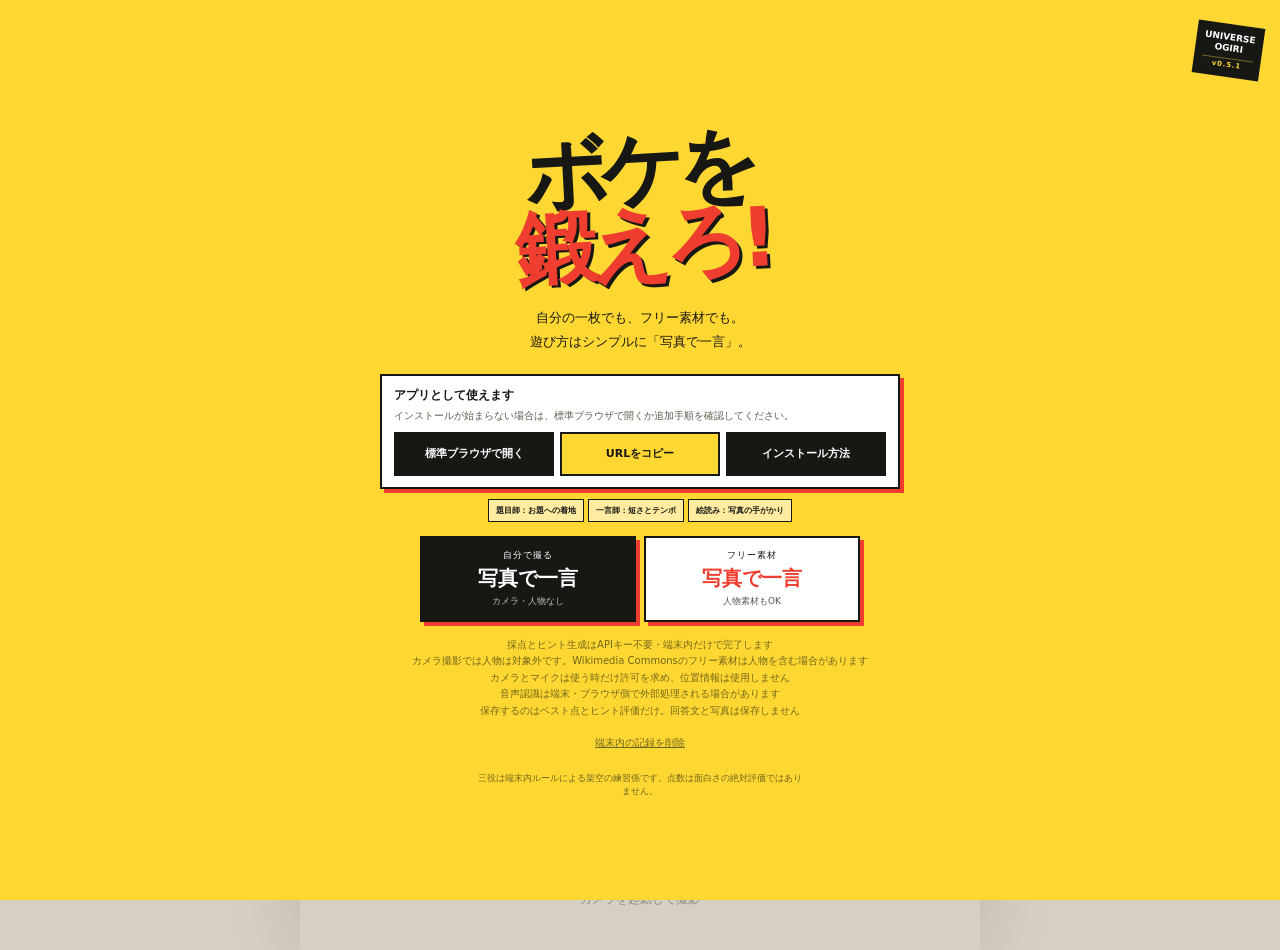
==== commit e7b0551c: "結果画面の重なりと三役名を改善" ====
--- a/index.html
+++ b/index.html
@@ -4,15 +4,15 @@
   <meta charset="UTF-8">
   <meta name="viewport" content="width=device-width,initial-scale=1,viewport-fit=cover">
   <meta name="theme-color" content="#f2eddf">
-  <meta name="application-version" content="0.5.0">
+  <meta name="application-version" content="0.5.1">
   <meta name="referrer" content="no-referrer">
   <meta http-equiv="Content-Security-Policy" content="default-src 'self'; script-src 'self'; style-src 'self'; img-src 'self' blob: data:; media-src 'self' blob:; connect-src 'self' https://commons.wikimedia.org https://upload.wikimedia.org; object-src 'none'; base-uri 'none'; form-action 'self'">
-  <link rel="manifest" href="manifest.webmanifest?v=0.5.0-r1">
-  <link rel="icon" type="image/png" href="assets/icon-192.png?v=0.5.0-r1">
-  <link rel="apple-touch-icon" href="assets/icon-192.png?v=0.5.0-r1">
+  <link rel="manifest" href="manifest.webmanifest?v=0.5.1-r2">
+  <link rel="icon" type="image/png" href="assets/icon-192.png?v=0.5.1-r2">
+  <link rel="apple-touch-icon" href="assets/icon-192.png?v=0.5.1-r2">
   <title>ボケトレ！— 森羅万象・大喜利トレーニング</title>
-  <link rel="stylesheet" href="style.css?v=0.5.0-r1">
-  <link rel="stylesheet" href="enhancements.css?v=0.5.0-r1">
+  <link rel="stylesheet" href="style.css?v=0.5.1-r2">
+  <link rel="stylesheet" href="enhancements.css?v=0.5.1-r2">
 </head>
 <body>
   <main id="app">
@@ -84,7 +84,7 @@
     </section>
 
     <section id="start" class="start">
-      <div class="sticker">UNIVERSE<br>OGIRI<span class="app-version" aria-label="バージョン 0.5.0">v0.5.0</span></div>
+      <div class="sticker">UNIVERSE<br>OGIRI<span class="app-version" aria-label="バージョン 0.5.1">v0.5.1</span></div>
       <h1>ボケを<br><strong>鍛えろ!</strong></h1>
       <p>自分の一枚でも、フリー素材でも。<br>遊び方はシンプルに「写真で一言」。</p>
       <aside id="pwaPanel" class="pwa-panel" aria-live="polite" hidden>
@@ -98,7 +98,7 @@
         </div>
         <p id="installHelp" class="pwa-help" hidden></p>
       </aside>
-      <div class="judge-roster"><span>お題番長：お題への着地</span><span>一言カッター：短さとテンポ</span><span>写真探偵：写真の手がかり</span></div>
+      <div class="judge-roster"><span>題目師：お題への着地</span><span>一言師：短さとテンポ</span><span>絵読み：写真の手がかり</span></div>
       <div class="mode-select" aria-label="トレーニングモード">
         <button id="cameraModeBtn" type="button"><span>自分で撮る</span><b>写真で一言</b><em>カメラ・人物なし</em></button>
         <button id="stockModeBtn" type="button"><span>フリー素材</span><b>写真で一言</b><em>人物素材もOK</em></button>
@@ -108,9 +108,9 @@
       <div class="disclaimer">三役は端末内ルールによる架空の練習係です。点数は面白さの絶対評価ではありません。</div>
     </section>
   </main>
-  <script src="scoring-core.js?v=0.5.0-r1"></script>
-  <script src="stock-library.js?v=0.5.0-r1"></script>
-  <script src="pwa-ui.js?v=0.5.0-r1"></script>
-  <script src="game.js?v=0.5.0-r1"></script>
+  <script src="scoring-core.js?v=0.5.1-r2"></script>
+  <script src="stock-library.js?v=0.5.1-r2"></script>
+  <script src="pwa-ui.js?v=0.5.1-r2"></script>
+  <script src="game.js?v=0.5.1-r2"></script>
 </body>
 </html>
--- a/enhancements.css
+++ b/enhancements.css
@@ -3,7 +3,7 @@
 .observations{display:flex;gap:5px;overflow:hidden;margin:10px 22px -8px}
 .observations span{flex:none;border:1px solid #17171444;border-radius:100px;padding:5px 9px;font:800 9px system-ui;letter-spacing:.04em;color:#68655c;background:#fff8}
 .judge-roster{display:flex;flex-wrap:wrap;justify-content:center;gap:4px;max-width:340px;margin:8px auto 0}.judge-roster span{border:1px solid #171714;padding:5px 7px;font-size:8px;font-weight:900;background:#fff8}.judge-panel{display:flex}.judge-panel span{width:37px;height:37px;margin-left:-5px;border-radius:50%;border:2px solid #f2eddf;background:#33332e;display:grid;place-items:center;font:800 15px system-ui;color:#ffd733}.judge-panel span:first-child{margin-left:0}.judge-scores{display:grid!important;grid-template-columns:repeat(2,minmax(0,1fr));gap:3px;width:min(370px,100%);margin-bottom:18px!important}.judge-scores span{padding:7px 2px!important;font-size:8px!important;background:#fff!important;overflow-wrap:anywhere}.judge-scores b{display:block;font:800 16px system-ui;color:#ef3d2f}
-.stock-image{display:none;width:100%;height:100%;object-fit:cover}.camera-stage.using-stock video,.camera-stage.using-stock canvas,.camera-stage.using-stock .camera-empty{display:none}.camera-stage.using-stock .stock-image{display:block}.stock-btn{display:flex;align-items:center;gap:7px;margin:11px auto 0;border:1px solid #171714;background:#fff;padding:9px 14px;font-size:11px;font-weight:900;border-radius:100px}.stock-btn[hidden]{display:none}.stock-btn b{font-size:17px}.attribution{display:none;margin:7px 20px -5px;text-align:center;color:#68655c;font-size:9px;text-decoration:underline;white-space:nowrap;overflow:hidden;text-overflow:ellipsis}.attribution.show{display:block}
+.stock-image{display:none;width:100%;height:100%;object-fit:cover}.camera-stage.using-stock video,.camera-stage.using-stock canvas,.camera-stage.using-stock .camera-empty{display:none}.camera-stage.using-stock .stock-image{display:block}.stock-btn{display:flex;align-items:center;gap:7px;margin:11px auto 0;border:1px solid #171714;background:#fff;padding:9px 14px;font-size:11px;font-weight:900;border-radius:100px}.stock-btn[hidden]{display:none}.stock-btn b{font-size:17px}.attribution{display:none;box-sizing:border-box;width:calc(100% - 40px);margin:8px auto 5px;padding:5px 10px;border:1px solid #c8c1b1;border-radius:6px;background:rgba(255,255,255,.82);text-align:center;color:#403f39;font-size:11px;font-weight:700;line-height:1.35;text-decoration:underline;white-space:nowrap;overflow:hidden;text-overflow:ellipsis}.attribution.show{display:block}.attribution.offline-mark{text-decoration:none}
 .scoring-trace{width:min(360px,100%);margin:0 0 18px;border-top:1px solid #17171455;border-bottom:1px solid #17171455;padding:8px}.scoring-trace summary{cursor:pointer;font-size:11px;font-weight:900}.scoring-trace div{padding-top:8px;font-size:10px;line-height:1.8;text-align:left;white-space:pre-line}.offline-mark{color:#ef3d2f!important;font-weight:900}
 .calibrate{display:flex;align-items:center;justify-content:center;flex-wrap:wrap;gap:4px;margin:-7px 0 14px}.calibrate span{font-size:10px;margin-right:5px}.calibrate button{width:auto!important;min-height:40px;margin:0!important;padding:7px 12px!important;font-size:10px!important;background:#fff!important;color:#171714!important;border-width:1px!important}.calibrate.done button{opacity:.35}.calibrate.done:after{content:attr(data-message);width:100%;font-size:9px;font-weight:900;margin-top:4px}
 .growth{min-height:22px;margin-top:15px;font:900 14px "Noto Sans JP";color:#ef3d2f}.growth.up{font-size:21px}.coach-tip{width:min(360px,100%);margin:0 0 16px;background:#171714;color:#f2eddf;padding:13px 15px;text-align:left;font-size:11px;line-height:1.7;border-left:6px solid #ef3d2f}.coach-tip b{display:block;color:#ffd733;font-size:9px;letter-spacing:.12em;margin-bottom:3px}.coach-tip strong{display:block;margin:2px 0 7px;font-size:19px;color:#fff}.coach-tip p{margin:6px 0}.coach-tip p+ p{padding-top:6px;border-top:1px dashed #f2eddf55;font-weight:800}.coach-tip small{display:block;margin-top:8px;color:#c8c1ae;font-size:8px;line-height:1.55}
@@ -14,6 +14,6 @@
 .mode-select{display:grid;grid-template-columns:repeat(2,minmax(0,1fr));gap:8px;width:min(440px,100%);margin:14px auto 0}.mode-select button{min-height:86px;margin:0;border:2px solid #171714;padding:10px;box-shadow:4px 4px 0 #ef3d2f;font-style:normal}.mode-select span,.mode-select b,.mode-select em{display:block}.mode-select span{font-size:9px;letter-spacing:.12em}.mode-select b{margin:3px 0;font-size:20px}.mode-select em{font-size:9px;font-style:normal;opacity:.72}.mode-select #cameraModeBtn{background:#171714;color:#fff}.mode-select #stockModeBtn{background:#fff;color:#171714}.mode-select #stockModeBtn b{color:#ef3d2f}.result #changeModeBtn{background:transparent;color:#171714;border:0;text-decoration:underline;font-size:11px}.prompt-card #modeBadge{color:#ef3d2f}@media(max-width:360px){.mode-select{grid-template-columns:1fr}.mode-select button{min-height:70px}}
 .mode-back-inline{display:block;margin:8px auto 0;border:0;background:transparent;color:#171714;text-decoration:underline;font-size:10px;font-weight:800}.mode-back-inline[hidden]{display:none}
 .local-signals{display:grid!important;grid-template-columns:repeat(2,minmax(0,1fr));gap:5px;width:min(370px,100%);margin-bottom:18px!important}.local-signals span{padding:8px!important;background:#fff!important;font-size:9px!important}.local-signals b{display:block;font:900 18px system-ui;color:#ef3d2f}.local-signals b:after{content:'%';font-size:9px;color:#68655c}
-.result{overflow-x:hidden}
+.result{overflow-x:hidden}.result>*{flex-shrink:0}.result>#judgeComment{min-height:0;overflow-wrap:anywhere}
 .local-jury{width:min(370px,100%);margin:0 0 18px;padding:14px;border:2px solid #171714;background:#ffd733;box-shadow:5px 5px 0 #ef3d2f;text-align:left}.local-jury-heading{display:flex;align-items:center;justify-content:space-between;gap:10px}.local-jury-heading b{font:900 13px system-ui;letter-spacing:.08em}.local-jury-heading span{border:1px solid #171714;border-radius:100px;padding:3px 7px;font-size:8px;font-weight:900;background:#fff}.local-jury>p{margin:7px 0 10px;font-size:10px;line-height:1.6}.local-jury-cards{display:grid;gap:6px}.local-jury-cards article{padding:10px;background:#fff;border:1px solid #171714}.local-jury-cards article>div{display:grid;grid-template-columns:30px 1fr auto;align-items:center;gap:8px}.local-jury-cards i{width:30px;height:30px;border-radius:50%;display:grid;place-items:center;background:#171714;color:#ffd733;font-style:normal;font-weight:900}.local-jury-cards b{font-size:10px}.local-jury-cards strong{font:900 24px/1 system-ui;color:#ef3d2f}.local-jury-cards strong:after{content:'点';font-size:8px;color:#68655c}.local-jury-cards p{margin:7px 0 0;padding-top:7px;border-top:1px dashed #17171455;font-size:10px;line-height:1.55;font-weight:800}
 @media(min-width:700px){.local-signals{grid-template-columns:repeat(4,minmax(0,1fr));width:min(520px,100%)}.local-jury{width:min(520px,100%)}.local-jury-cards{grid-template-columns:repeat(3,minmax(0,1fr))}.local-jury-cards article>div{grid-template-columns:30px 1fr}.local-jury-cards strong{grid-column:1/-1;text-align:center;font-size:32px}}
